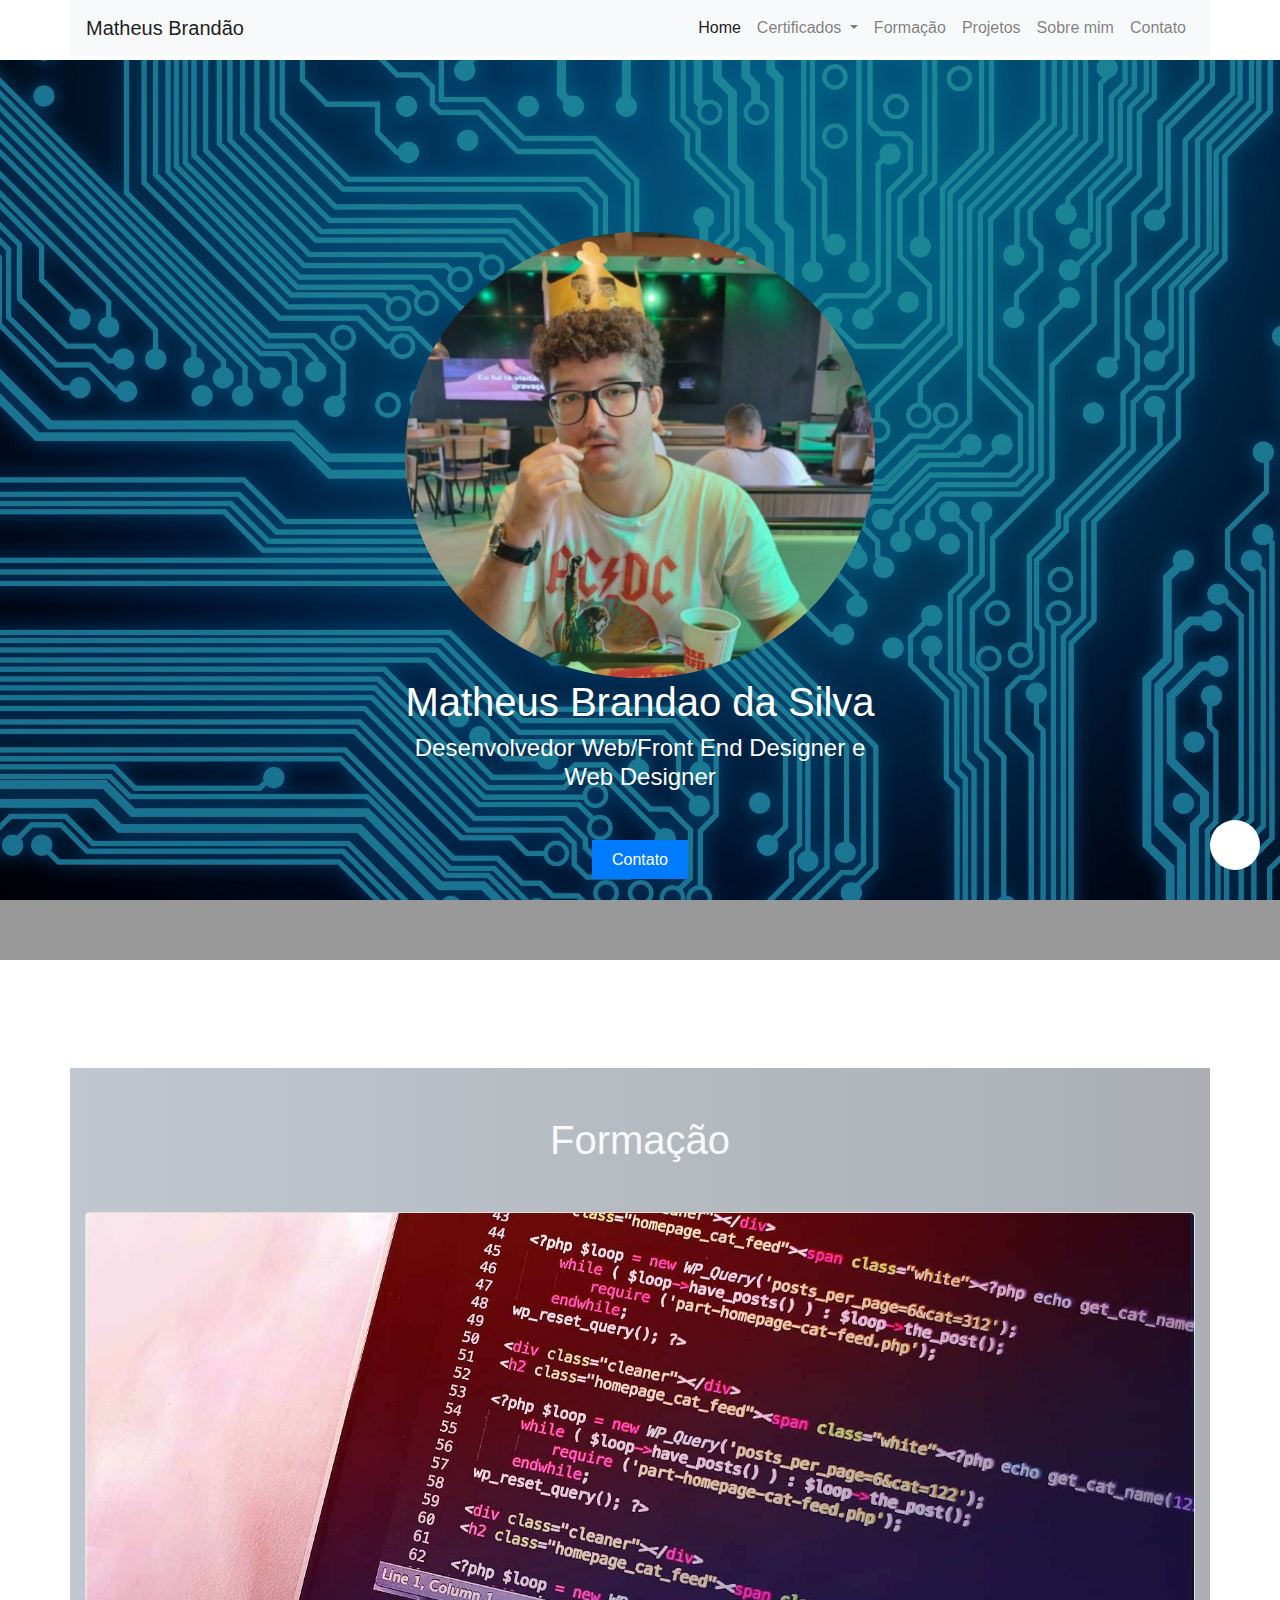
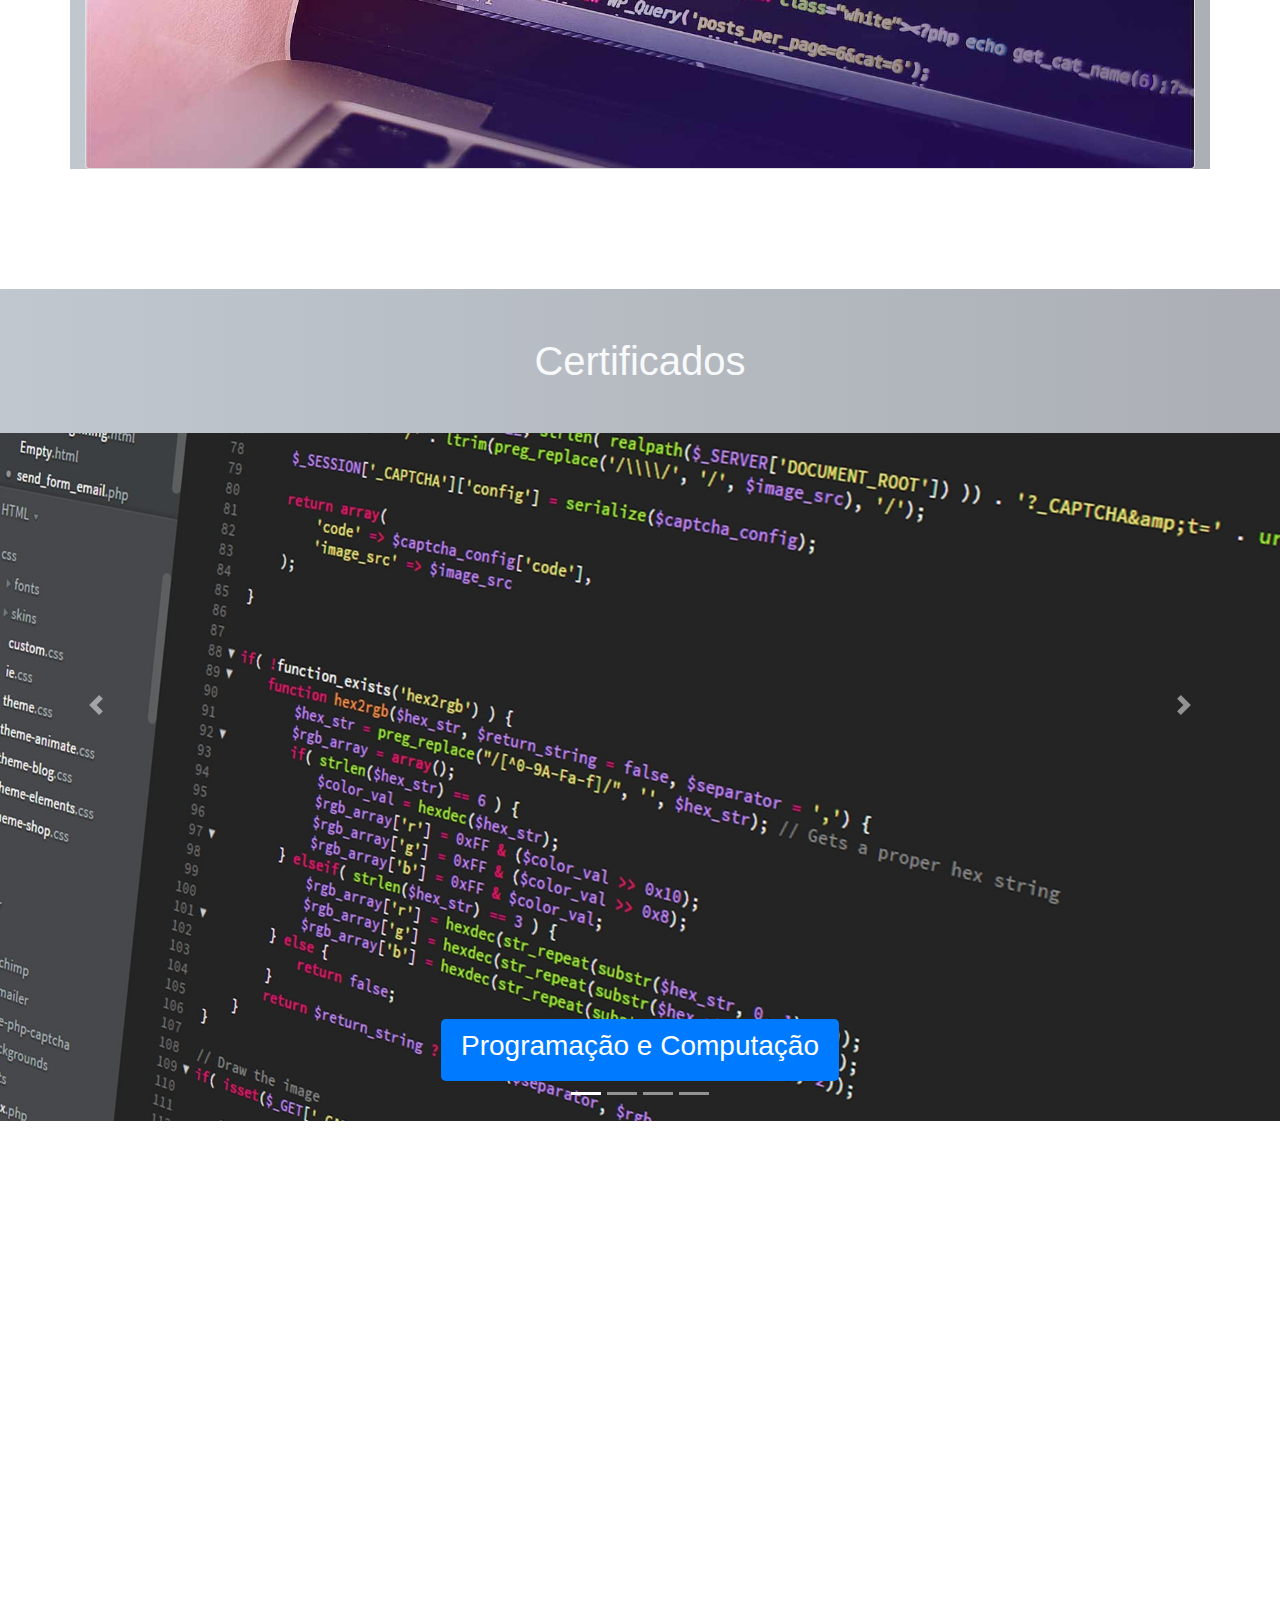
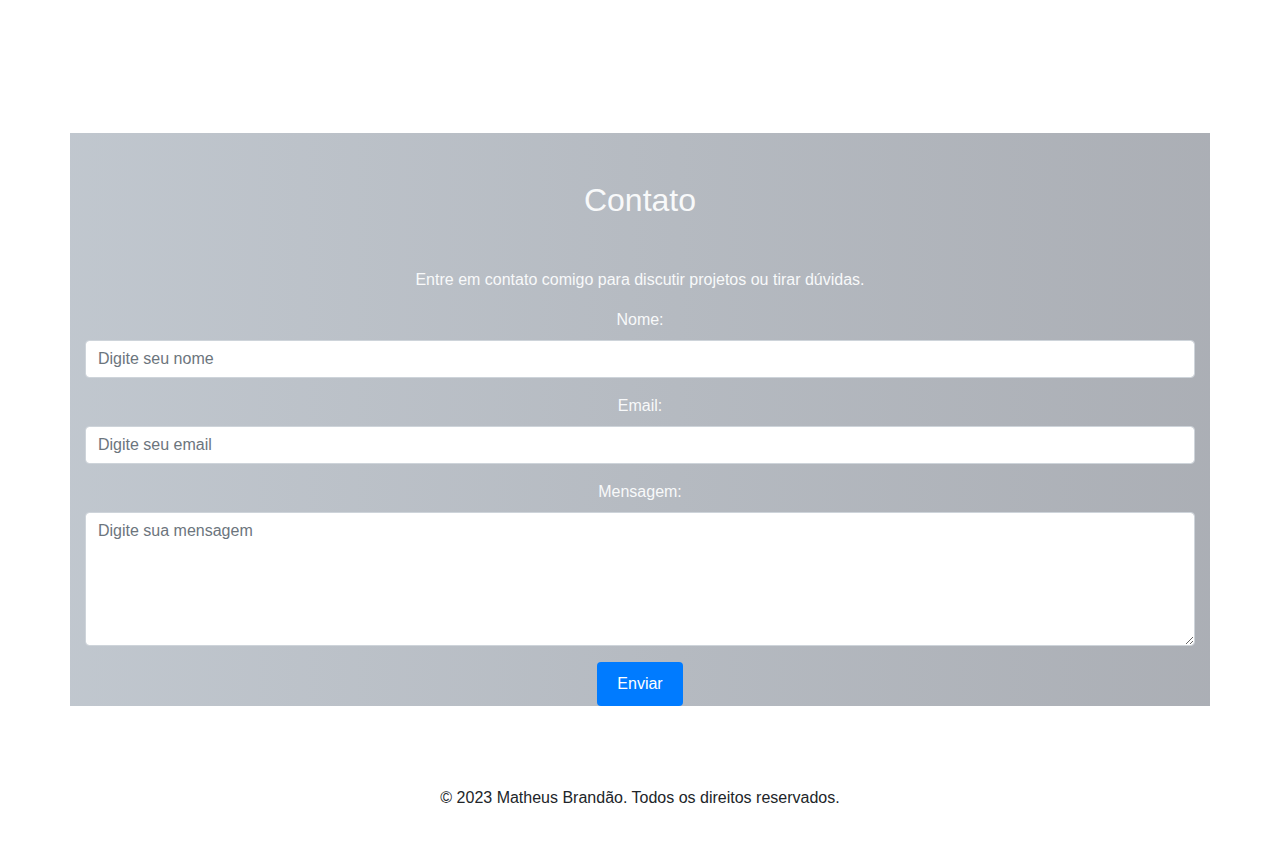
==== index.html @ bb3c641d "25-05-2023" ====
<!DOCTYPE html>
<html lang="pt-br">
<head>
  <meta charset="UTF-8">
  <meta name="viewport" content="width=device-width, initial-scale=1.0">
  <title>Matheus Brandão - Portfolio</title>
  <link rel="stylesheet" href="https://stackpath.bootstrapcdn.com/bootstrap/4.5.2/css/bootstrap.min.css">
  <link rel="stylesheet" href="style.css">
  <link rel="stylesheet" href="script.js">
  <link rel="stylesheet" href="https://cdnjs.cloudflare.com/ajax/libs/font-awesome/5.14.0/css/all.min.css" integrity="sha512-1PKOgIY59xJ8Co8+NE6FZ+LOAZKjy+KY8iq0G4B3CyeY6wYHN3yt9PW0XpSriVlkMXe40PTKnXrLnZ9+fkDaog==" crossorigin="anonymous" />
  <link rel="stylesheet" href="https://cdnjs.cloudflare.com/ajax/libs/animate.css/4.1.1/animate.min.css">
</head>
<body class="animate__animated animate__fadeIn">
  <header>
    <nav class="navbar navbar-expand-lg navbar-light bg-light fixed-top container" id="navbar">
        <a class="navbar-brand" href="index.html#home"> Matheus Brandão</a>
        <button class="navbar-toggler" type="button" data-toggle="collapse" data-target="#navbarNav" aria-controls="navbarNav" aria-expanded="false" aria-label="Toggle navigation">
          <span class="navbar-toggler-icon"></span>
        </button>
        <div class="collapse navbar-collapse" id="navbarNav">
          <ul class="navbar-nav ml-auto">
                <li class="nav-item active">
                    <a class="nav-link" href="index.html#home">Home</a>
                  </li>
                  <li class="nav-item dropdown">
                <a class="nav-link dropdown-toggle" href="#" id="navbarDropdown" role="button" data-toggle="dropdown" aria-haspopup="true" aria-expanded="false">
                  Certificados
                </a>
                <div class="dropdown-menu" aria-labelledby="navbarDropdown">
                  <a class="dropdown-item" href="prog.html">Programação e computação</a>
                  <div class="dropdown-divider"></div>
                  <a class="dropdown-item" href="audio.html">Audiovisual e design</a>
                  <div class="dropdown-divider"></div>
                  <a class="dropdown-item" href="exatas.html">Exatas</a>
                  <div class="dropdown-divider"></div>
                  <a class="dropdown-item" href="humanas.html">Humanas</a>
                </div>
              </li>
            <li class="nav-item">
              <a class="nav-link" href="index.html#formacao">Formação</a>
            </li>
            <li class="nav-item">
              <a class="nav-link" href="projetos.html">Projetos</a>
            </li>
            <li class="nav-item">
              <a class="nav-link" href="index.html#sobremim">Sobre mim</a>
            </li>
            <li class="nav-item">
                <a class="nav-link" href="index.html#contato">Contato</a>
              </li>
          </ul>
        </div>
    </nav>
  </header>

  <a href="" class="floating-button cor" id="floatingBtn">
    <i class="fas fa-bars "></i>
  </a>

  <div class="floating-menu id="floatingMenu">
    <a href="https://www.linkedin.com/in/matheus-brand%C3%A3o-da-silva-388332168/" target="_blank" class="fab fa-linkedin"></a>
    <a href="https://www.instagram.com/math_brandz/" target="_blank" class="fab fa-instagram"></a>
    <a href="https://github.com/MoleraBoy" target="_blank" class="fab fa-github"></a>
  </div>

  <main>
    <section id="sobre">
      <div class="container">
        <div class="programador-imagem img-fluid">
                <div class="col-12 col-md-12">
                  <a href="#"><img src="eu.png" alt="Matheus Brandão" class="img-fluid"></a>
                  <h1 class="text-center " >Matheus Brandao da Silva</h2>
                      <h4 class="text-center texto-efeito" >Desenvolvedor Web/Front End Designer e Web Designer <br><a href="index.html#contato"><button class="button mt-5">Contato</button></a></h4>
                </div>
              </div>
      </div>
    </section>
    
    

    <section id="formacao" class="parallax-section">
        <div class="container text-center bg-claro">
          <h1 class="section-title m-5 text-light pt-5">Formação</h1>
          <div class="card">
            <img src="form.jpeg" alt="Imagem" class="card-img">
            <div class="card-overlay">
              <a href="https://www.unip.br/" style="text-decoration: none;"><h5 class="card-title">Ciência da computação</h5>
              <p class="card-text">UNIP - Universidade Paulista</p></a>
            </div>
          </div>
            </div>
          </div>
        </div>
      </section>

    <section id="projetos">
        <div id="certificados-carousel" class="carousel slide" data-ride="carousel">
            <ol class="carousel-indicators">
              <li data-target="#certificados-carousel" data-slide-to="0" class="active"></li>
              <li data-target="#certificados-carousel" data-slide-to="1"></li>
              <li data-target="#certificados-carousel" data-slide-to="2"></li>
              <li data-target="#certificados-carousel" data-slide-to="3"></li>
            </ol>
            


            <div class="carousel-inner bg-claro">
                <div class="text-center"><h1 class="section-title m-5 text-light">Certificados</h1></div>
              <div class="carousel-item active">
                <img src="prog-cert.jpg" class="img-fluid" alt="Programação e Computação">
                <div class="carousel-caption">
                  <a href="prog.html"><button class="btn btn-lg btn-info button"><h3>Programação e Computação</h3></button></a>
                </div>
              </div>
              
              <div class="carousel-item">
                <img src="saga-cert.png" class="img-fluid" alt="Audiovisual e Design">
                <div class="carousel-caption">
                  <a href="audio.html"><button class="btn btn-lg btn-info button"><h3>Audiovisual e Design</h3></button></a>
                </div>
              </div>
              
              <div class="carousel-item">
                <img src="exata-cert.png" class="img-fluid" alt="Humanas e Exatas">
                <div class="carousel-caption">
                  <a href="exatas.html"><button class="btn btn-lg btn-info button"><h3>Exatas</h3></button></a>
                </div>
              </div>
              <div class="carousel-item">
                <img src="humanas-cert.png" class="img-fluid" alt="Humanas e Exatas">
                <div class="carousel-caption">
                  <a href="humanas.html"><button class="btn btn-lg btn-info button"><h3>Humanas</h3></button></a>
                </div>
              </div>
            </div>
            
            <a class="carousel-control-prev" href="#certificados-carousel" role="button" data-slide="prev">
              <span class="carousel-control-prev-icon" aria-hidden="true"></span>
              <span class="sr-only">Anterior</span>
            </a>
            
            <a class="carousel-control-next" href="#certificados-carousel" role="button" data-slide="next">
              <span class="carousel-control-next-icon" aria-hidden="true"></span>
              <span class="sr-only">Próximo</span>
            </a>
          </div>
          <div id="sobremim"></div>
    </section>

    <section class="sobre-mim text-light" >
        <div class="container">
          <h2>Sobre Mim</h2>
          <p> Cursando o terceiro semestre da faculdade de Ciência da Computação. Ao decorre do tempo fiz alguns cursos voltados para a área de artes digitais, edição de vídeo e animação. Guardo esses conhecimentos comigo pois, me ensinaram a trabalhar com a organização de documentos, raciocínio lógico, montar briefings e aliar a funcionalidade de um projeto sem abrir mão de sua estética. Me encontrei de fato no meu curso atual. Tenho grande interesse por programação, Data Science, algoritmos e segurança da informação. Minha primeira experiência como aprendiz pela MGM me fez aperfeiçoar ainda mais meu domínio pelo Excel, assim conseguia entregar os relatórios diários para o controle de manutenção. No presente, trabalho com atendimento ao cliente, e através das problemáticas apresentadas busco formas de sanar as adversidades do dia a dia, sempre de forma humanizada. Percebo pelo meu atual emprego que muitos clientes ainda não são familiarizados com o ambiente digital, ou que são vítimas de fraudes. Isso me abriu os olhos para a problemática do analfabetismo digital, então tenho futuros projetos para auxiliar neste aspecto. Ainda necessito de muita bagagem teórica e prática para de fato diminuir essas contradições, mas tenho para mim esse objetivo e acredito que somarei nos esforços para sua solução.</p>
        </div>
      </section>

    <section id="contato">
      <div class="container text-center bg-claro text-light">
        <h2 class="m-5 pt-5">Contato</h2>
        <p>Entre em contato comigo para discutir projetos ou tirar dúvidas.</p>
        <form>
          <div class="form-group">
            <label for="nome">Nome:</label>
            <input type="text" class="form-control" id="nome" placeholder="Digite seu nome">
          </div>
          <div class="form-group">
            <label for="email">Email:</label>
            <input type="email" class="form-control" id="email" placeholder="Digite seu email">
          </div>
          <div class="form-group">
            <label for="mensagem">Mensagem:</label>
            <textarea class="form-control" id="mensagem" rows="5" placeholder="Digite sua mensagem"></textarea>
          </div>
          <button type="submit" class="btn btn-primary button">Enviar</button>
        </form>
      </div>
    </section>
  </main>

  <footer>
    <div class="container">
      <p>&copy; 2023 Matheus Brandão. Todos os direitos reservados.</p>
    </div>
  </footer>

  <script>
    // Função para verificar se a seção está visível na janela do navegador
    function isSectionVisible(section) {
      var rect = section.getBoundingClientRect();
      var windowHeight = window.innerHeight || document.documentElement.clientHeight;
      return rect.top <= windowHeight;
    }

    // Função para exibir a seção quando estiver visível
    function showSection() {
      var section = document.querySelector('.sobre-mim');
      if (isSectionVisible(section) && !section.classList.contains('show')) {
        section.classList.add('show');
      }
    }

    // Verificar se a seção está visível sempre que a página for rolada
    window.addEventListener('scroll', showSection);

    // Exibir a seção quando a página é carregada
    window.addEventListener('load', showSection);
  </script>
    <script>
        const floatingButton = document.getElementById('floatingBtn');
        const floatingMenu = document.getElementById('floatingMenu');
    
        floatingButton.addEventListener('click', function() {
          this.classList.toggle('active');
          floatingMenu.classList.toggle('active');
        });
      </script>
  <script src="https://code.jquery.com/jquery-3.5.1.slim.min.js"></script>
  <script src="https://cdn.jsdelivr.net/npm/@popperjs/core@2.5.4/dist/umd/popper.min.js"></script>
  <script src="https://stackpath.bootstrapcdn.com/bootstrap/4.5.2/js/bootstrap.min.js"></script>
</body>
</html>
---- style.css ----
body {
  padding-top: 60px;
}

nav.navbar {
  position: fixed;
  top: 0;
  left: 0;
  right: 0;
  z-index: 100;
  transition: background-color 0.3s ease-in-out;
}

nav.navbar.scrolled {
  background: #43C6AC;  /* fallback for old browsers */
background: -webkit-linear-gradient(to right, #191654, #43C6AC);  /* Chrome 10-25, Safari 5.1-6 */
background: linear-gradient(to right, #191654, #43C6AC); /* W3C, IE 10+/ Edge, Firefox 16+, Chrome 26+, Opera 12+, Safari 7+ */

}

section {
  padding: 60px 0;
  background-image: url('wpp.jpg');
  background-attachment: fixed;
  background-position: center;
  background-repeat: no-repeat;
  background-size: cover;
}

#sobre{
  height: 100vh;
}

section#sobre {
  display: flex;
  flex-direction: column;
  align-items: center;
  justify-content: center;
  text-align: center;
}

footer {
  padding: 20px 0;
  text-align: center;
}

@keyframes circuit-animation {
  0% {
    background-position: 0 0;
  }
  100% {
    background-position: -500px -500px;
  }
}

section#sobre {
  background-image: url(circuit-background.jpg);
  background-repeat: repeat;
  background-size: cover;
  animation: circuit-animation 100s linear infinite;
}

section#sobre {
  position: relative;
}

section#sobre::before {
  content: "";
  position: absolute;
  top: 0;
  left: 0;
  width: 100%;
  height: 100%;
  background-color: #000;
  opacity: 0.4;
}

section#sobre h1,
section#sobre h4:first-of-type {
  position: relative;
  z-index: 1;
  color: #fff;
}

.programador-imagem {
  position: relative;
  width: 500px;
  height: 500px;
  margin: 0 auto;
  margin-bottom: 5%;
}

.programador-imagem img {
  width: 100%;
  height: 100%;
  object-fit: cover;
  border-radius: 50%;

}

.programador-imagem img {
  transition: all 0.3s ease-in-out;
}

.programador-imagem img:hover {
  opacity: 0.8;
  border: 4px solid rgba(0, 255, 221, 0.4);
  box-shadow: 0 0 10px rgba(0, 255, 221, 0.4);
}

.button {
  display: inline-block;
  padding: 10px 20px;
  font-size: 16px;
  text-align: center;
  background-color: #007bff;
  color: #fff;
  border: none;
  cursor: pointer;
  position: relative;
  transition: box-shadow 0.3s ease;
}

.button:hover {
  box-shadow: 0 0 10px rgba(0, 123, 255, 0.8);
}

.button:active {
  animation: explode 0.2s forwards;
}

@keyframes explode {
  0% {
    transform: scale(1);
    opacity: 1;
  }
  100% {
    transform: scale(2);
    opacity: 0;
  }
}

.button:before {
  content: '';
  position: absolute;
  top: 0;
  left: 0;
  width: 100%;
  height: 100%;
  border: 2px solid rgba(0, 123, 255, 0.3);
  opacity: 0;
  transition: opacity 0.3s ease;
}

.button:hover:before {
  opacity: 1;
}

.card {
  position: relative;
  width: 100%;
  height: 50%;
  padding-bottom: 50%;
  overflow: hidden;
}

.card-img {
  position: absolute;
  top: 0;
  left: 0;
  width: 100%;
  object-fit: cover;
  opacity: 1;
  transition: opacity 0.3s; box-shadow: 0.3s;
}

.card-overlay {
  position: absolute;
  top: 0;
  left: 0;
  width: 100%;
  height: 100%;
  opacity: 0;
  background-color: rgba(0, 0, 0, 0.8);
  color: #ffffff;
  display: flex;
  flex-direction: column;
  justify-content: center;
  align-items: center;
  transition: opacity 0.3s;
}

.card:hover .card-img {
  opacity: 0.8;
}

.card:hover .card-overlay {
  opacity: 1;
}

.sobre-mim {
background: #141E30;  /* fallback for old browsers */
background: -webkit-linear-gradient(to right, #243B55, #141E30);  /* Chrome 10-25, Safari 5.1-6 */
background: linear-gradient(to right, #243B55, #141E30); /* W3C, IE 10+/ Edge, Firefox 16+, Chrome 26+, Opera 12+, Safari 7+ */

  padding: 50px;
  text-align: center;
  opacity: 0;
  transition: opacity 0.5s ease;
}

.bg-claro{
    background: #141E30;  /* fallback for old browsers */
    background: -webkit-linear-gradient(to right, #243B55, #141E30);  /* Chrome 10-25, Safari 5.1-6 */
    background: linear-gradient(to right, #243b5549, #141e305b); /* W3C, IE 10+/ Edge, Firefox 16+, Chrome 26+, Opera 12+, Safari 7+ */
    }

.sobre-mim.show {
  opacity: 1;
}

.sobre-mim h2 {
  font-size: 32px;
  margin-bottom: 20px;
}

.sobre-mim p {
  font-size: 18px;
}

.cor{
  color: #e8f3ff;
  font-size: 2em;
  display: block;
  background-color: #fff;
  color: #007bff;
  width: 50px;
  height: 50px;
  line-height: 50px;
  text-align: center;
  border-radius: 50%;
  font-size: 20px;
  margin-bottom: 10px;
  transition: background-color 0.3s ease, color 0.3s ease;
}

.floating-button {
  position: fixed;
  bottom: 20px;
  right: 20px;
  z-index: 9999;
}

.floating-button .fab {
  display: block;
  background-color: #007bff;
  color: #fff;
  width: 60px;
  height: 60px;
  line-height: 60px;
  text-align: center;
  border-radius: 50%;
  font-size: 24px;
  transition: background-color 0.3s ease;
}

.floating-button .fab:hover {
  background-color: #e8f3ff;
}

.floating-menu {
  position: fixed;
  bottom: 100px;
  right: 30px;
  z-index: 9999;
  opacity: 0;
  pointer-events: none;
  transition: opacity 0.3s ease;
}

.floating-button.active + .floating-menu {
  opacity: 1;
  pointer-events: auto;
}

.floating-menu .fab {
  display: block;
  background-color: #fff;
  color: #007bff;
  width: 50px;
  height: 50px;
  line-height: 50px;
  text-align: center;
  border-radius: 50%;
  font-size: 20px;
  margin-bottom: 10px;
  transition: background-color 0.3s ease, color 0.3s ease;
}

.floating-menu .fab:hover {
  background-color: #007bff;
  color: #fff;
}

.card-text,
.card-buttons {
  display: none;
}

.card:hover .card-text,
.card:hover .card-buttons {
  display: block;
}

.card {
  position: relative;
  overflow: hidden;
}

.card:hover .card-text {
  display: block;
}

.card-img-overlay {
  display: flex;
  flex-direction: column;
  justify-content: center;
  align-items: center;
  background: rgba(0, 0, 0, 0.5);
  color: #fff;
  position: absolute;
  top: 0;
  left: 0;
  width: 100%;
  height: 100%;
  opacity: 0;
  transition: opacity 0.3s;
}

.card:hover .card-img-overlay {
  opacity: 1;
}
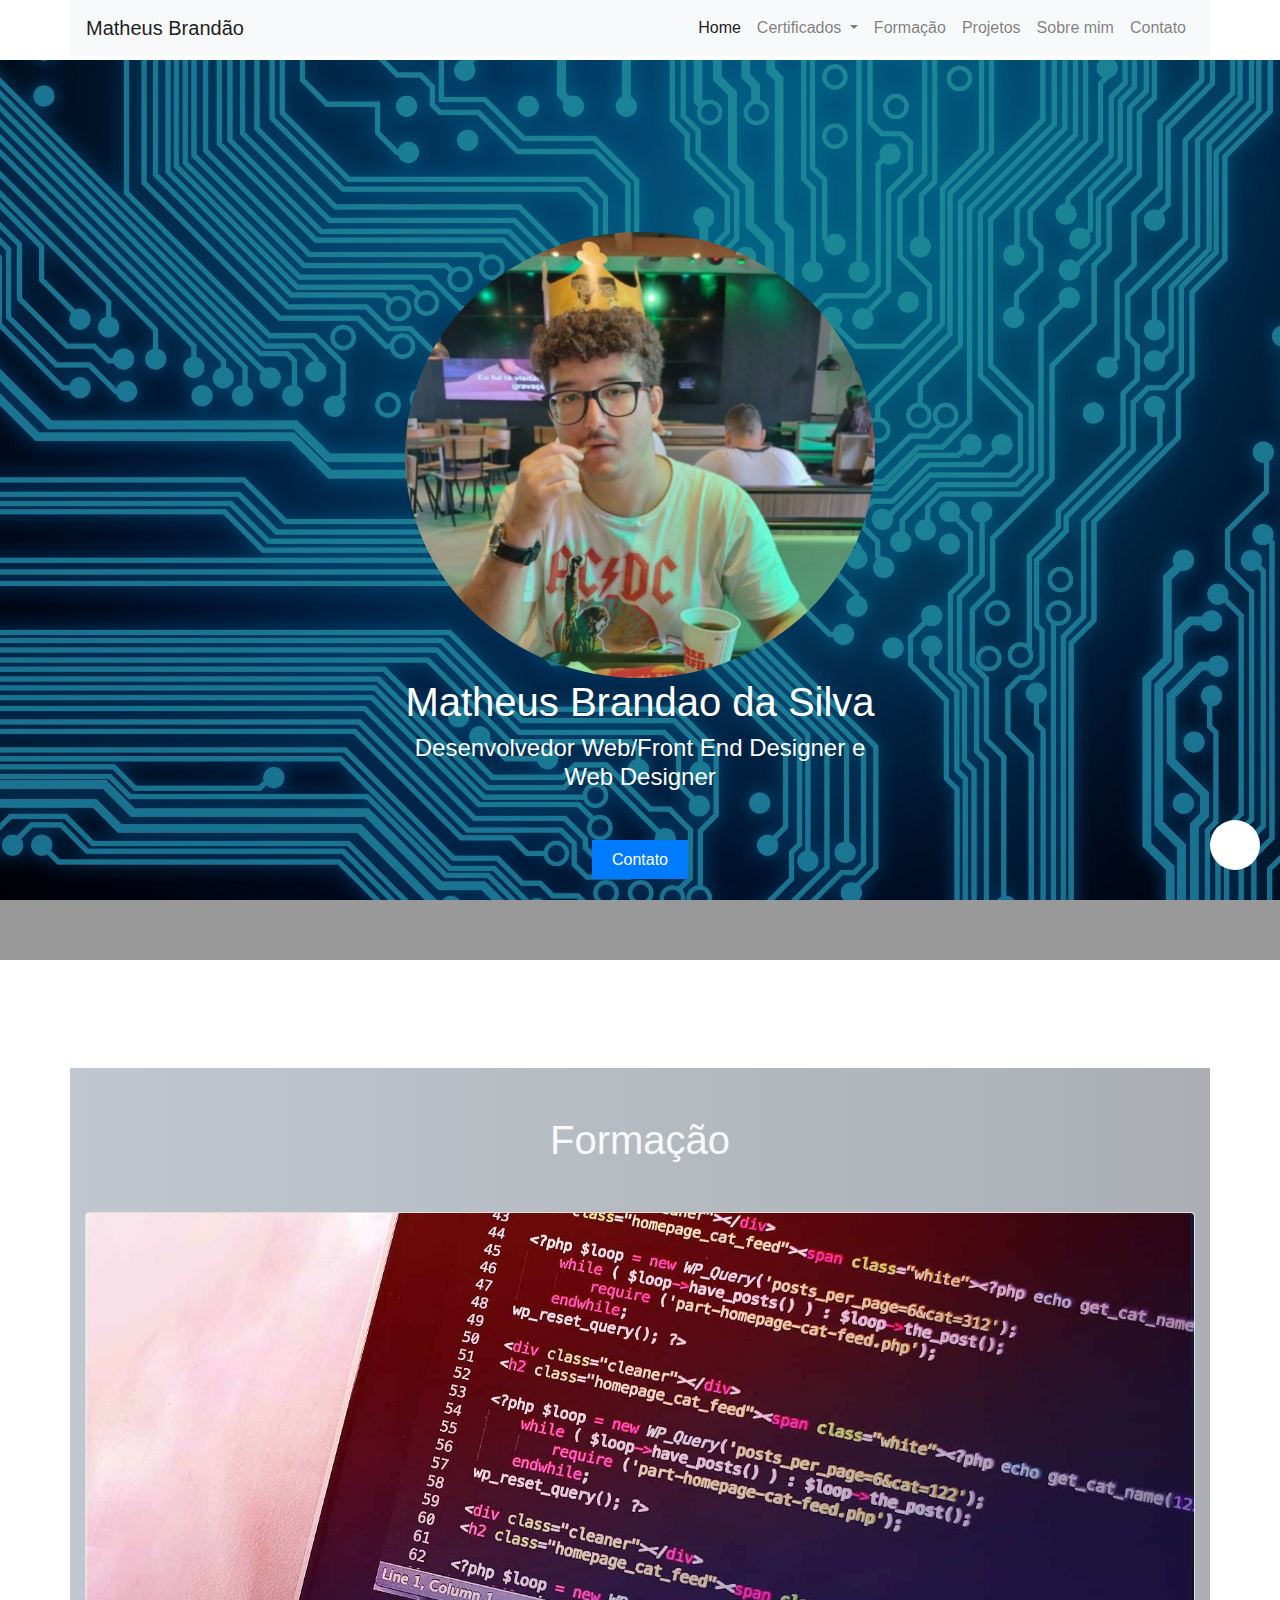
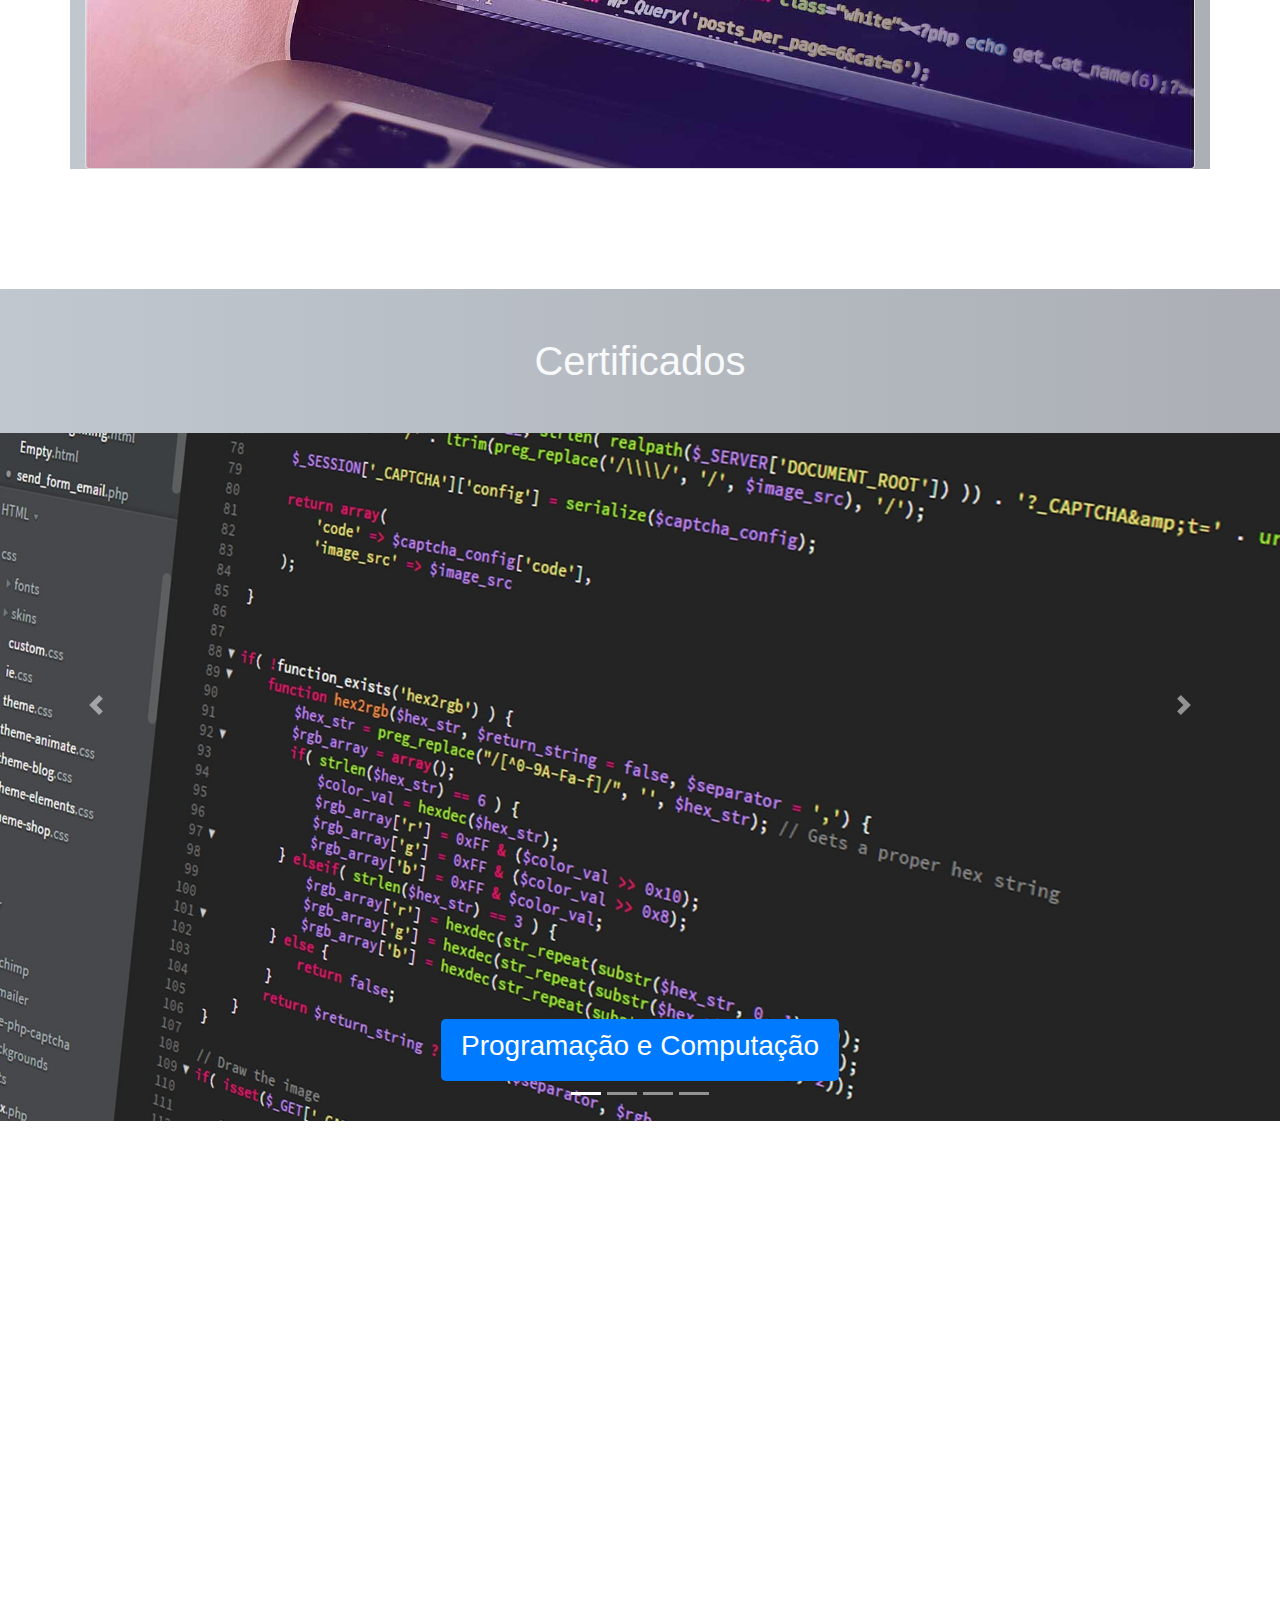
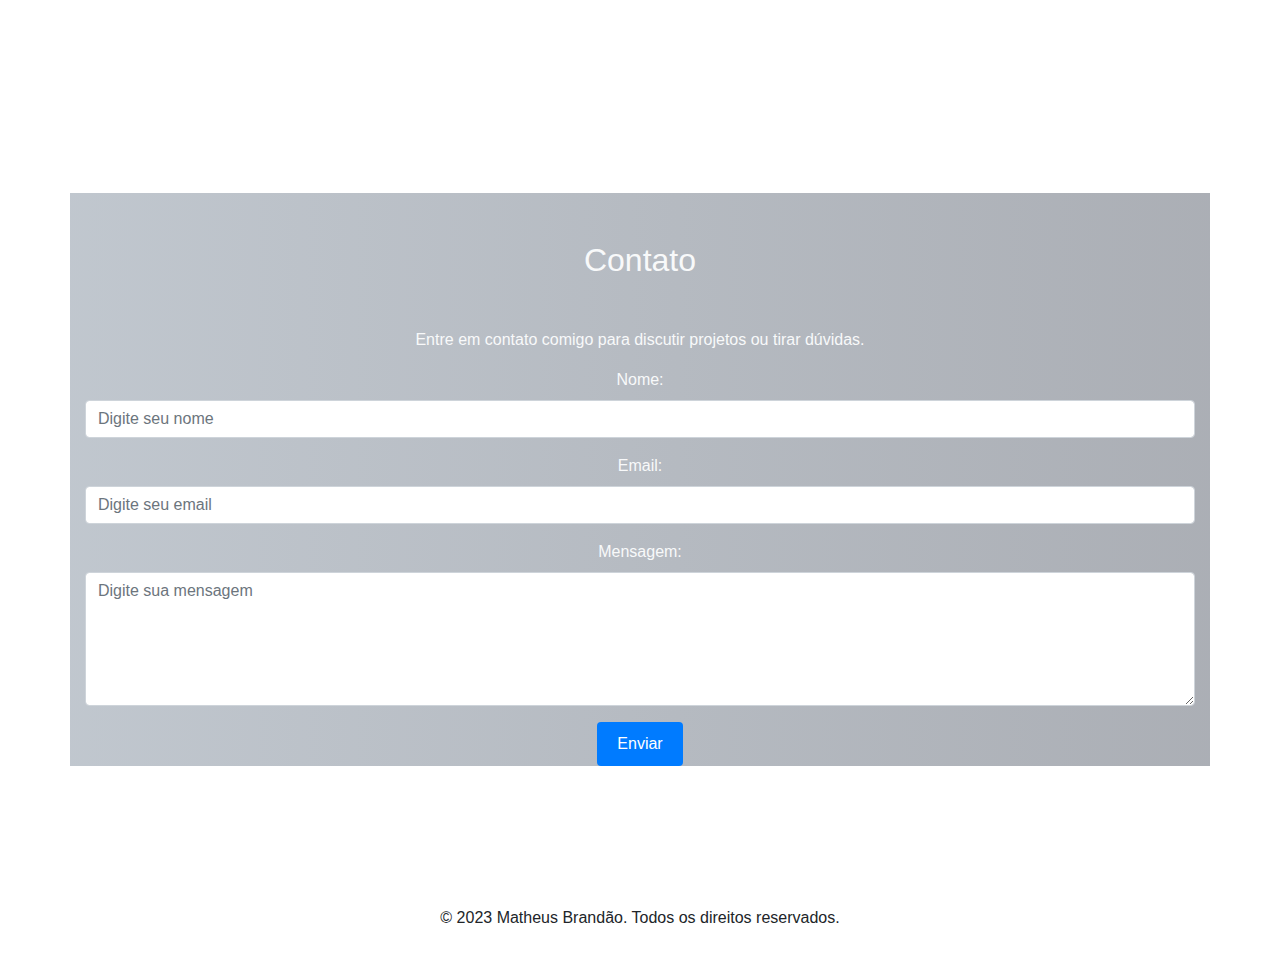
==== commit 571c1143: "27-05-2023" ====
--- a/index.html
+++ b/index.html
@@ -53,7 +53,7 @@
     </nav>
   </header>
 
-  <a href="" class="floating-button cor" id="floatingBtn">
+  <a href="#" class="floating-button cor" id="floatingBtn">
     <i class="fas fa-bars "></i>
   </a>
 
@@ -67,12 +67,12 @@
     <section id="sobre">
       <div class="container">
         <div class="programador-imagem img-fluid">
-                <div class="col-12 col-md-12">
-                  <a href="#"><img src="eu.png" alt="Matheus Brandão" class="img-fluid"></a>
-                  <h1 class="text-center " >Matheus Brandao da Silva</h2>
-                      <h4 class="text-center texto-efeito" >Desenvolvedor Web/Front End Designer e Web Designer <br><a href="index.html#contato"><button class="button mt-5">Contato</button></a></h4>
-                </div>
-              </div>
+          <div class="col-12 col-md-12">
+              <a href="#"><img src="eu.png" alt="Matheus Brandão" class="img-fluid"></a>
+              <h1 class="text-center " >Matheus Brandao da Silva</h2>
+              <h4 class="text-center texto-efeito" >Desenvolvedor Web/Front End Designer e Web Designer <br><a href="index.html#contato"><button class="button mt-5">Contato</button></a></h4>
+          </div>
+        </div>
       </div>
     </section>
     
@@ -155,26 +155,27 @@
       </section>
 
     <section id="contato">
-      <div class="container text-center bg-claro text-light">
-        <h2 class="m-5 pt-5">Contato</h2>
-        <p>Entre em contato comigo para discutir projetos ou tirar dúvidas.</p>
-        <form>
-          <div class="form-group">
-            <label for="nome">Nome:</label>
-            <input type="text" class="form-control" id="nome" placeholder="Digite seu nome">
-          </div>
-          <div class="form-group">
-            <label for="email">Email:</label>
-            <input type="email" class="form-control" id="email" placeholder="Digite seu email">
-          </div>
-          <div class="form-group">
-            <label for="mensagem">Mensagem:</label>
-            <textarea class="form-control" id="mensagem" rows="5" placeholder="Digite sua mensagem"></textarea>
-          </div>
-          <button type="submit" class="btn btn-primary button">Enviar</button>
-        </form>
-      </div>
-    </section>
+      <section id="contato">
+        <div class="container text-center bg-claro text-light">
+          <h2 class="m-5 pt-5">Contato</h2>
+          <p>Entre em contato comigo para discutir projetos ou tirar dúvidas.</p>
+          <form action="mailto:matheus090201gx@gmail.com" method="POST" enctype="text/plain">
+            <div class="form-group">
+              <label for="nome">Nome:</label>
+              <input type="text" class="form-control" id="nome" name="nome" placeholder="Digite seu nome">
+            </div>
+            <div class="form-group">
+              <label for="email">Email:</label>
+              <input type="email" class="form-control" id="email" name="email" placeholder="Digite seu email">
+            </div>
+            <div class="form-group">
+              <label for="mensagem">Mensagem:</label>
+              <textarea class="form-control" id="mensagem" name="mensagem" rows="5" placeholder="Digite sua mensagem"></textarea>
+            </div>
+            <button type="submit" class="btn btn-primary button">Enviar</button>
+          </form>
+        </div>
+      </section>
   </main>
 
   <footer>
@@ -182,7 +183,6 @@
       <p>&copy; 2023 Matheus Brandão. Todos os direitos reservados.</p>
     </div>
   </footer>
-
   <script>
     // Função para verificar se a seção está visível na janela do navegador
     function isSectionVisible(section) {
@@ -205,7 +205,7 @@
     // Exibir a seção quando a página é carregada
     window.addEventListener('load', showSection);
   </script>
-    <script>
+  <script>
         const floatingButton = document.getElementById('floatingBtn');
         const floatingMenu = document.getElementById('floatingMenu');
     
@@ -213,7 +213,7 @@
           this.classList.toggle('active');
           floatingMenu.classList.toggle('active');
         });
-      </script>
+ </script>
   <script src="https://code.jquery.com/jquery-3.5.1.slim.min.js"></script>
   <script src="https://cdn.jsdelivr.net/npm/@popperjs/core@2.5.4/dist/umd/popper.min.js"></script>
   <script src="https://stackpath.bootstrapcdn.com/bootstrap/4.5.2/js/bootstrap.min.js"></script>
--- a/style.css
+++ b/style.css
@@ -339,4 +339,16 @@
 
 .card:hover .card-img-overlay {
   opacity: 1;
-}+}
+#avatar {
+  position: fixed;
+  top: 0;
+  left: 50%;
+  transform: translateX(-50%);
+  z-index: 999;
+  transition: transform 0.3s ease;
+}
+
+.navbar.toggled #avatar {
+  transform: translateX(-50%) translateY(100%);
+}
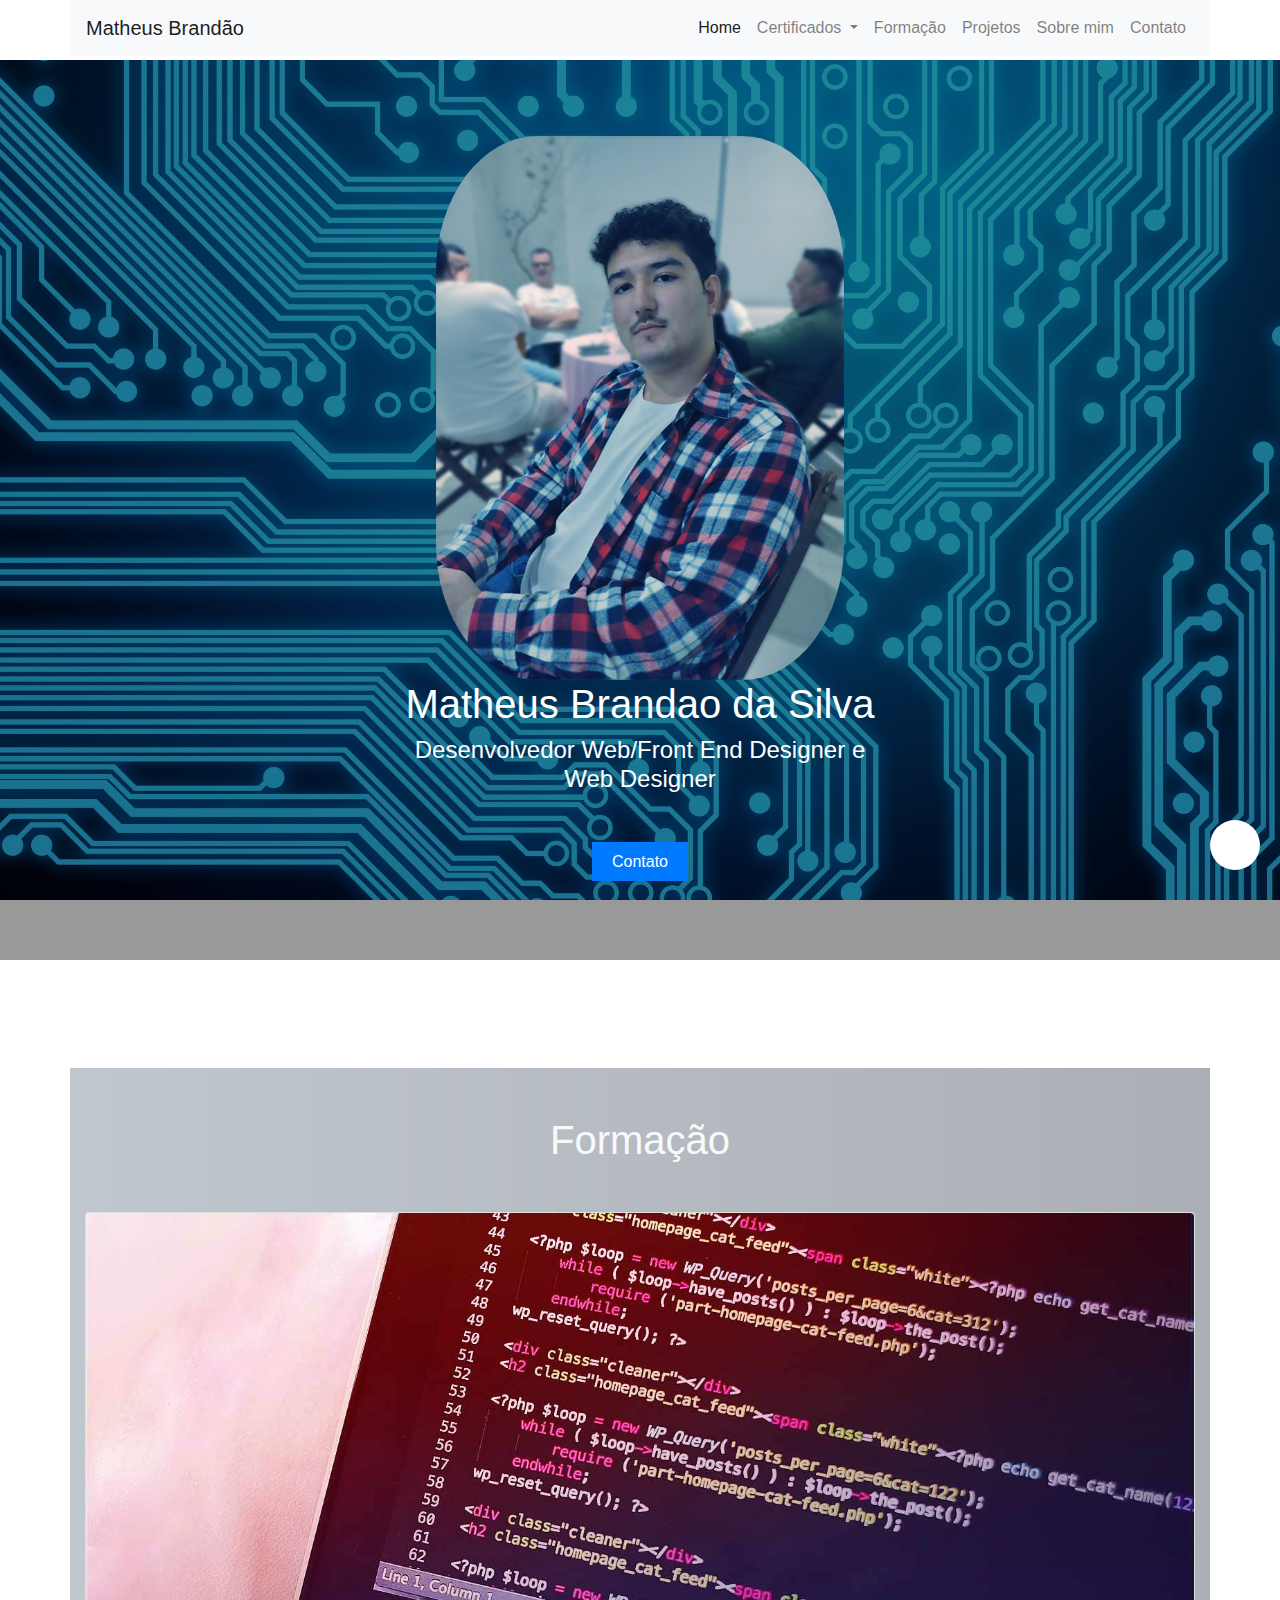
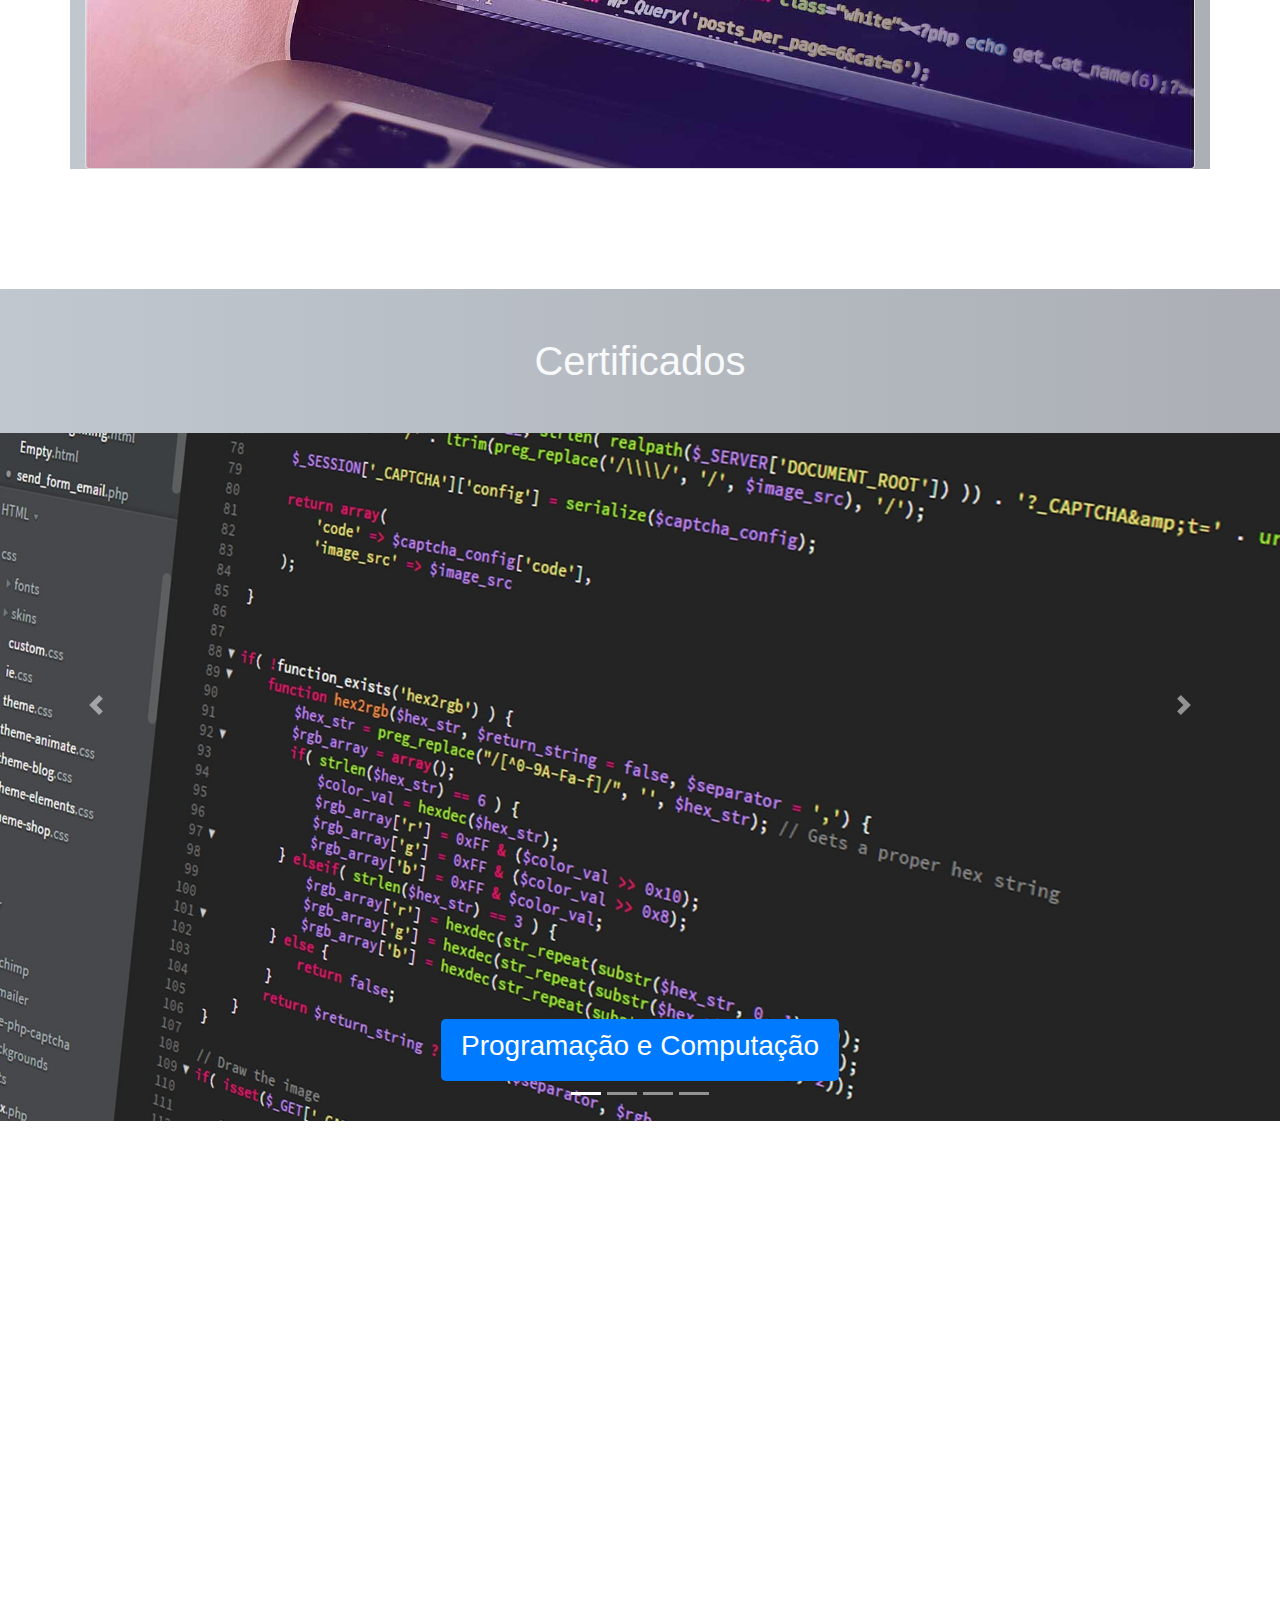
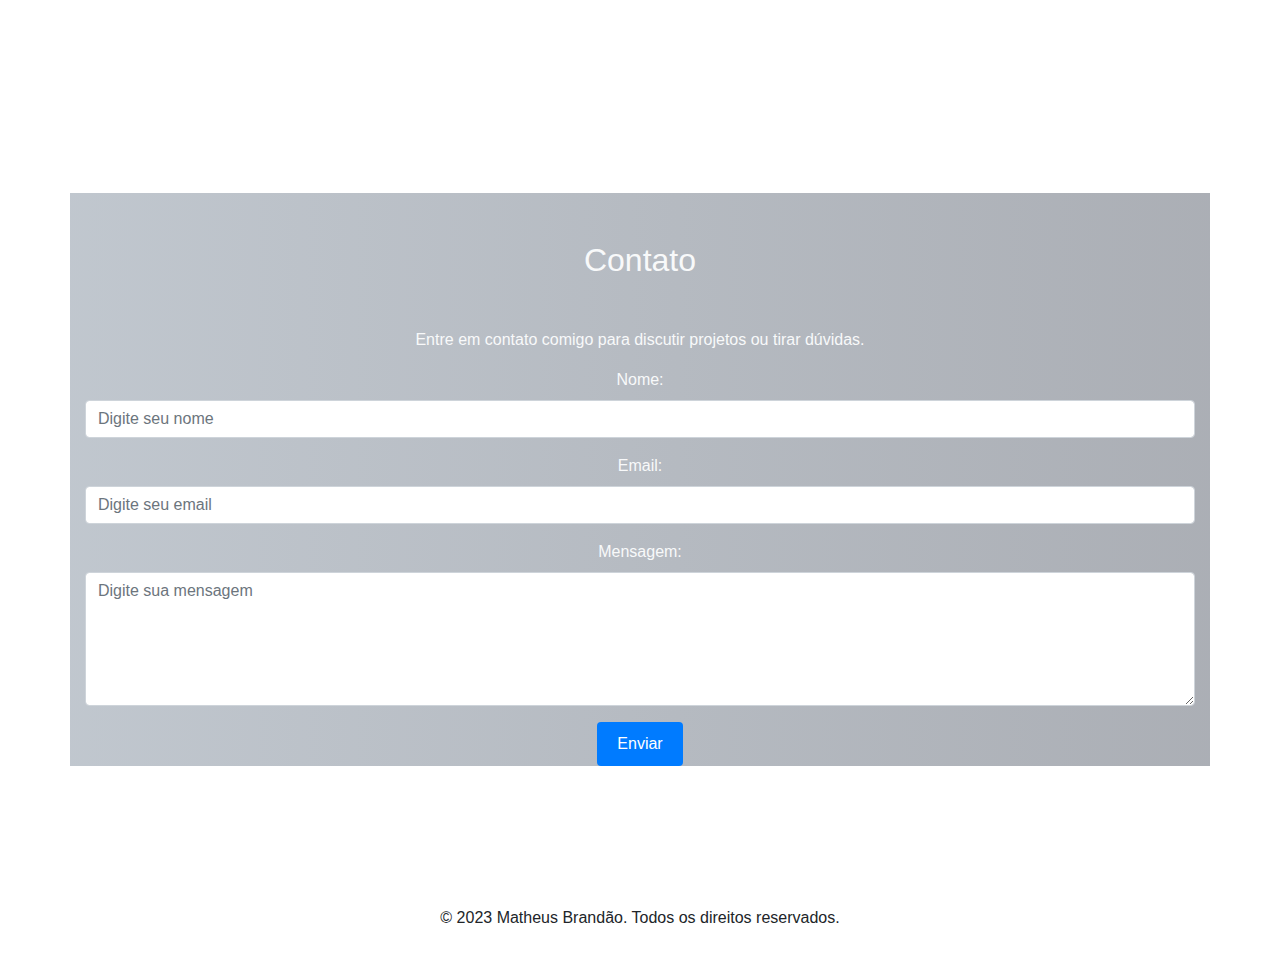
==== commit 250de130: "27-05-2023" ====
--- a/index.html
+++ b/index.html
@@ -65,12 +65,12 @@
 
   <main>
     <section id="sobre">
-      <div class="container">
+      <div class="container mb-10"> <!-- Adicione a classe "mt-5" aqui -->
         <div class="programador-imagem img-fluid">
           <div class="col-12 col-md-12">
-              <a href="#"><img src="eu.png" alt="Matheus Brandão" class="img-fluid"></a>
-              <h1 class="text-center " >Matheus Brandao da Silva</h2>
-              <h4 class="text-center texto-efeito" >Desenvolvedor Web/Front End Designer e Web Designer <br><a href="index.html#contato"><button class="button mt-5">Contato</button></a></h4>
+            <a href="#"><img src="eu.png" alt="Matheus Brandão" class="img-fluid"></a>
+            <h1 class="text-center">Matheus Brandao da Silva</h1>
+            <h4 class="text-center texto-efeito">Desenvolvedor Web/Front End Designer e Web Designer <br><a href="index.html#contato"><button class="button mt-5">Contato</button></a></h4>
           </div>
         </div>
       </div>
@@ -84,7 +84,7 @@
           <div class="card">
             <img src="form.jpeg" alt="Imagem" class="card-img">
             <div class="card-overlay">
-              <a href="https://www.unip.br/" style="text-decoration: none;"><h5 class="card-title">Ciência da computação</h5>
+              <a href="https://querobolsa.com.br/unip/cursos?c=Ci%C3%AAncia%20da%20Computa%C3%A7%C3%A3o&msclkid=2713809e38f11b7faf31e4ec6c80cf4b&utm_source=bing&utm_medium=cpc&utm_campaign=Cursos%20Faculdade&utm_term=Ci%C3%AAncia%20da%20Computa%C3%A7%C3%A3o%20UNIP&utm_content=Ci%C3%AAncia%20da%20Computa%C3%A7%C3%A3o%20UNIP" style="text-decoration: none;"><h5 class="card-title">Ciência da computação</h5>
               <p class="card-text">UNIP - Universidade Paulista</p></a>
             </div>
           </div>
--- a/style.css
+++ b/style.css
@@ -90,11 +90,14 @@
   margin-bottom: 5%;
 }
 
+.mb-10{
+  margin-bottom: 15%;
+}
+
 .programador-imagem img {
-  width: 100%;
   height: 100%;
   object-fit: cover;
-  border-radius: 50%;
+  border-radius: 25%;
 
 }
 
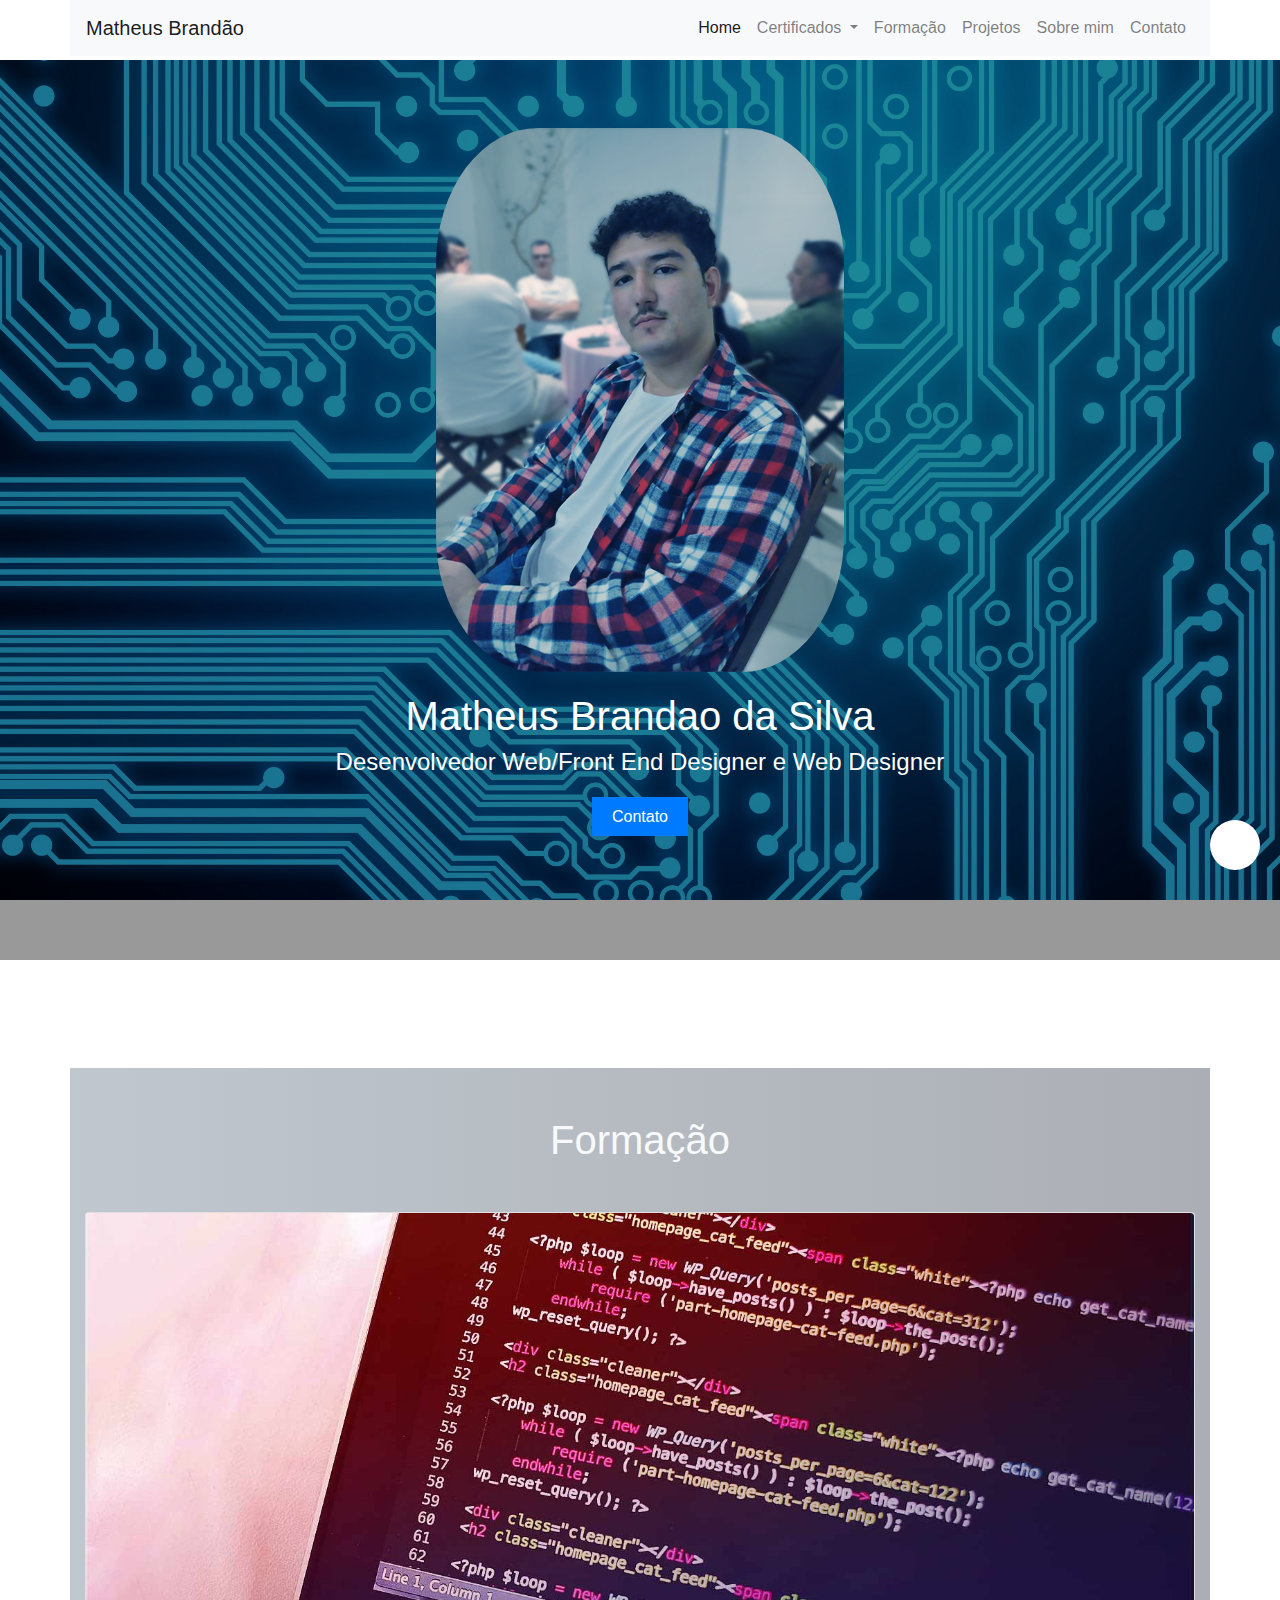
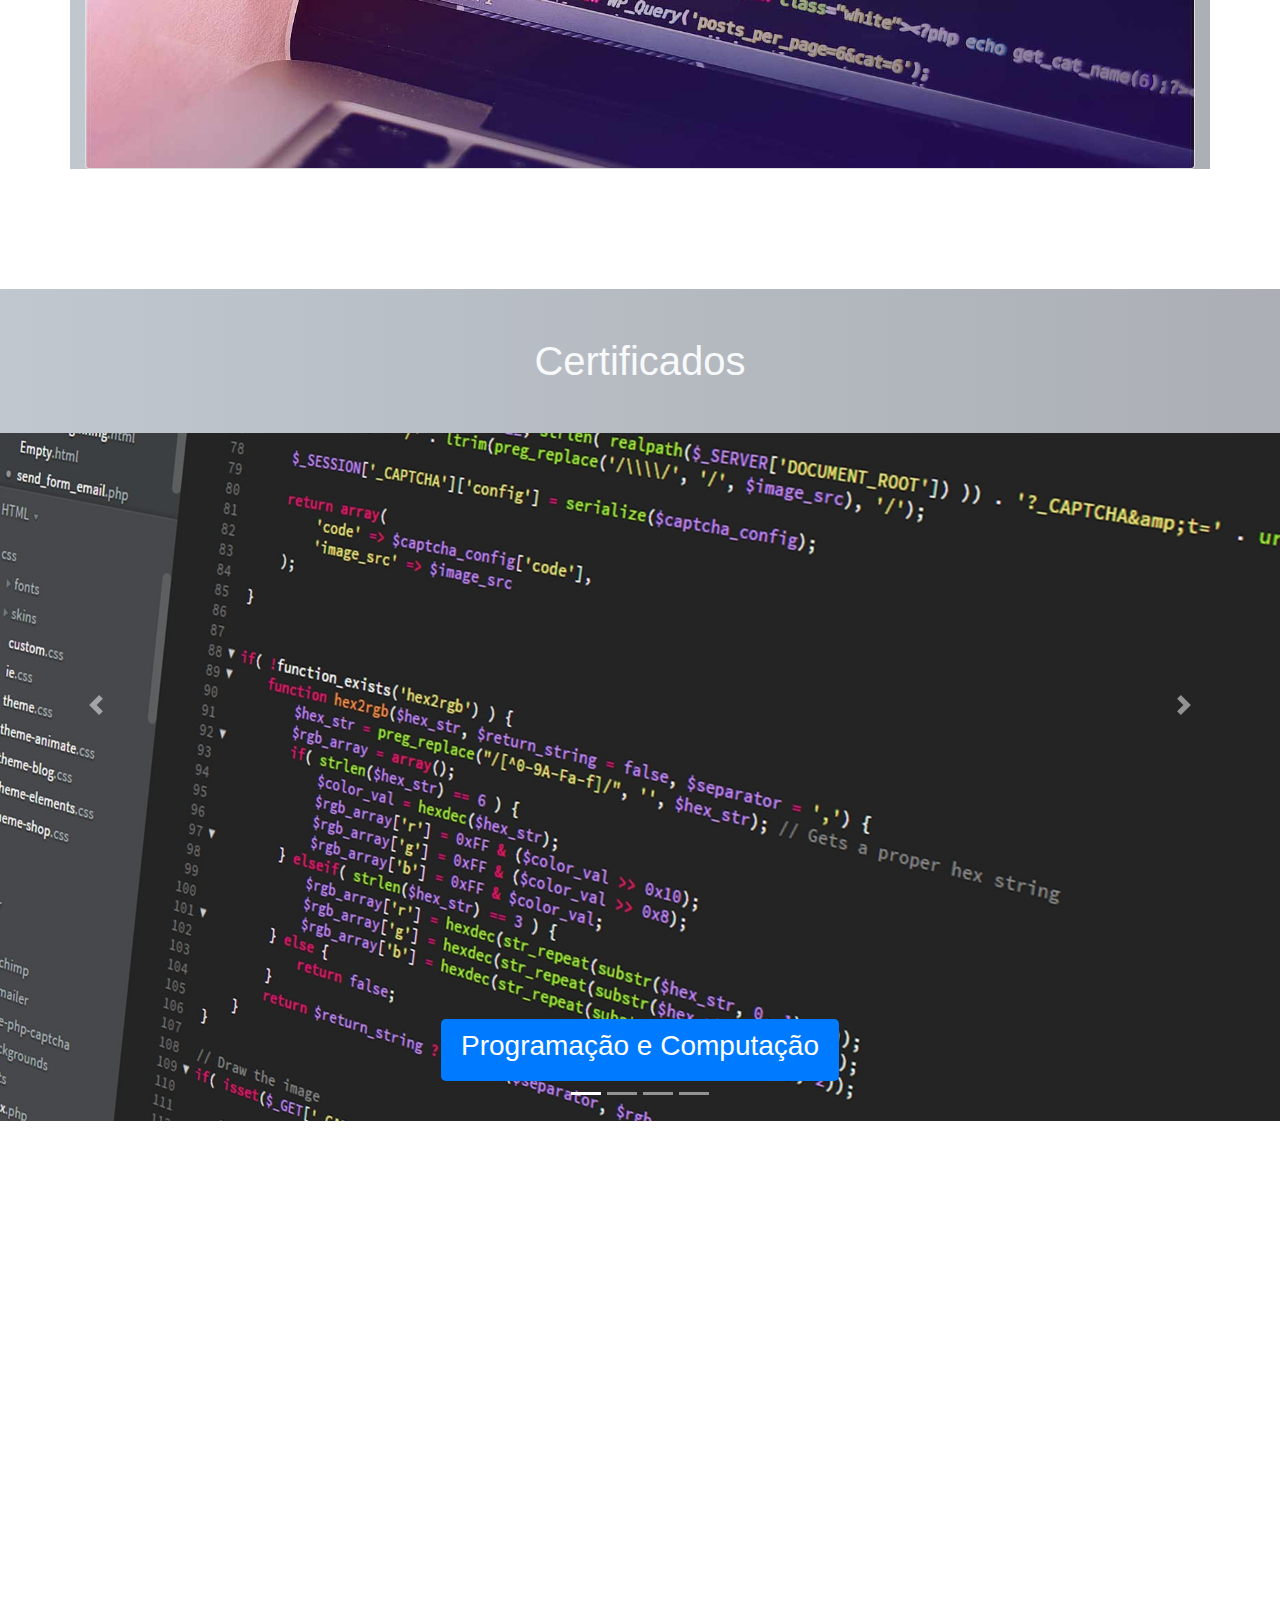
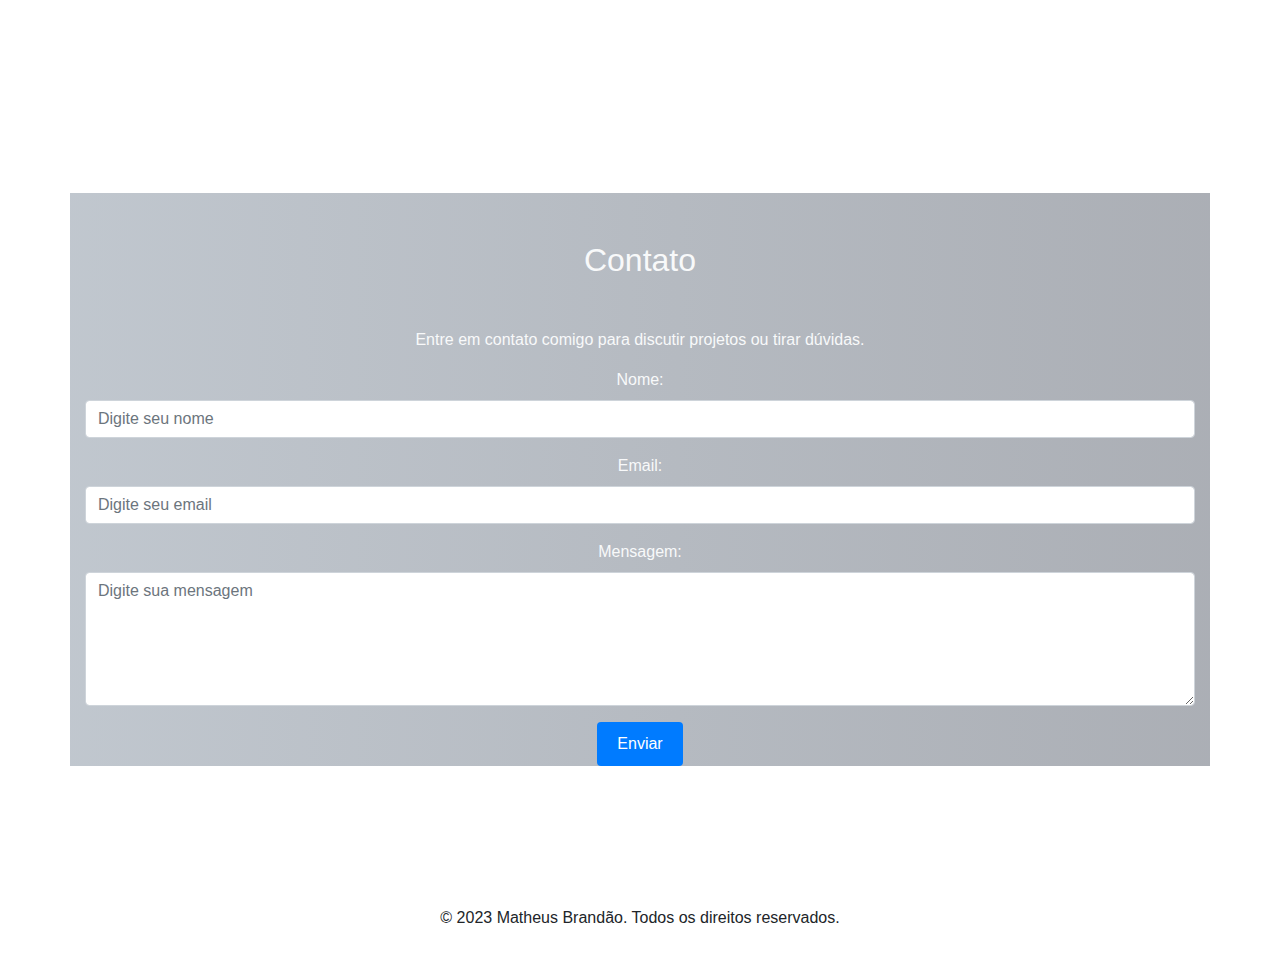
==== commit 95fb1b2d: "27-05-2023" ====
--- a/index.html
+++ b/index.html
@@ -69,8 +69,8 @@
         <div class="programador-imagem img-fluid">
           <div class="col-12 col-md-12">
             <a href="#"><img src="eu.png" alt="Matheus Brandão" class="img-fluid"></a>
-            <h1 class="text-center">Matheus Brandao da Silva</h1>
-            <h4 class="text-center texto-efeito">Desenvolvedor Web/Front End Designer e Web Designer <br><a href="index.html#contato"><button class="button mt-5">Contato</button></a></h4>
+            <h1 class="text-center texto-diminuir mt-6">Matheus Brandao da Silva</h1>
+            <h4 class="text-center texto-efeito texto-diminuir">Desenvolvedor Web/Front End Designer e Web Designer <br><a href="index.html#contato"><button class="button mb-6">Contato</button></a></h4>
           </div>
         </div>
       </div>
--- a/style.css
+++ b/style.css
@@ -92,6 +92,63 @@
 
 .mb-10{
   margin-bottom: 15%;
+}
+
+@media (max-width: 1439px) {
+  .mb-10 {
+    margin-bottom: 25%;
+    margin-top: 25%;
+  }
+  .programador-imagem{
+    width: 75%;
+    height: 10%;
+  }
+  .mb-6{
+    margin-top: 20px;
+  }
+  .mt-6{
+    margin-top: 20px;
+  }
+
+}
+@media (max-width: 567px) {
+  .mb-10 {
+    margin-bottom: 25%;
+    margin-top: 20%;
+  }
+  .programador-imagem{
+    width: 75%;
+    height: 10%;
+  }
+  .texto-diminuir{
+    font-size: 20px;
+  }
+  .mb-6{
+    margin-top: 5px;
+  }
+  .mt-6{
+    margin-top: 10px;
+  }
+}
+@media (max-width: 666px) {
+  .mb-10 {
+    margin-bottom: 25%;
+    margin-top: 20%;
+  }
+  .programador-imagem{
+    width: 75%;
+    height: 10%;
+  }
+  .texto-diminuir{
+    font-size: 20px;
+  }
+  .mb-6{
+    margin-top: 25px;
+  }
+  .mt-6{
+    margin-top: 25px;
+  }
+
 }
 
 .programador-imagem img {
